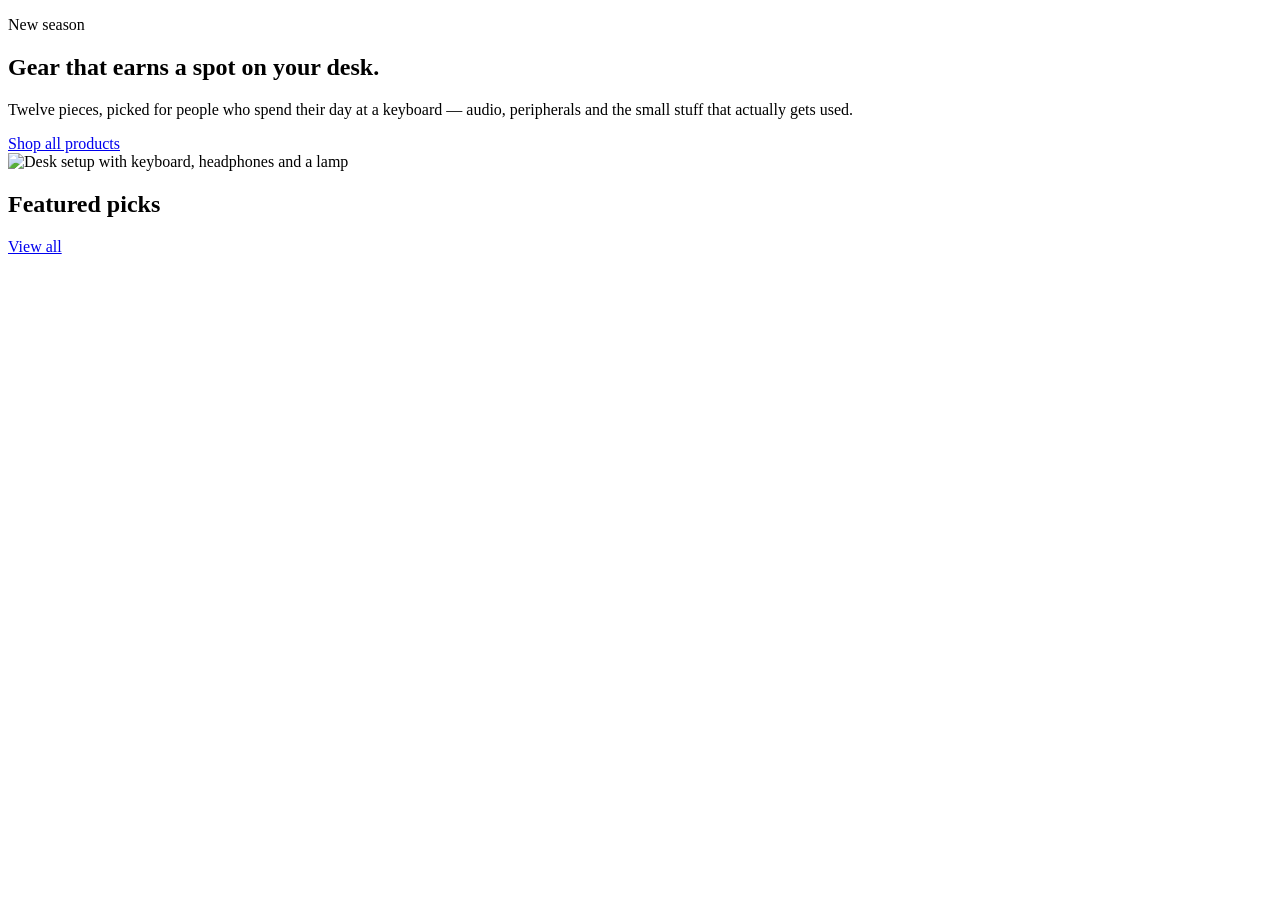
==== index.html @ 1fe21805 "Add files via upload upload project files" ====
<!DOCTYPE html>
<html lang="en">
<head>
<meta charset="UTF-8">
<meta name="viewport" content="width=device-width, initial-scale=1.0">
<title>VoltCart — Gear for your desk</title>
<meta name="description" content="VoltCart — a small store for desk gear, audio and accessories.">
<link rel="preconnect" href="https://fonts.googleapis.com">
<link rel="preconnect" href="https://fonts.gstatic.com" crossorigin>
<link href="https://fonts.googleapis.com/css2?family=Fraunces:wght@500;600&family=Inter:wght@400;500;600;700&display=swap" rel="stylesheet">
<link rel="stylesheet" href="css/style.css">
</head>
<body>

<div id="site-header"></div>

<main>
  <section class="hero">
    <div class="hero__text">
      <p class="eyebrow">New season</p>
      <h1 class="hero__title">Gear that earns a spot on your desk.</h1>
      <p class="hero__sub">Twelve pieces, picked for people who spend their day at a keyboard — audio, peripherals and the small stuff that actually gets used.</p>
      <a href="shop.html" class="btn btn--primary">Shop all products</a>
    </div>
    <div class="hero__img">
      <img src="https://picsum.photos/seed/volt-hero/900/600" alt="Desk setup with keyboard, headphones and a lamp">
    </div>
  </section>

  <div class="category-strip" id="categoryStrip"></div>

  <div class="section-head">
    <h2>Featured picks</h2>
    <a href="shop.html" class="btn btn--ghost btn--small">View all</a>
  </div>
  <div class="product-grid" id="featuredGrid"></div>
</main>

<div id="site-footer"></div>

<script src="js/data.js"></script>
<script src="js/cart.js"></script>
<script src="js/components.js"></script>
<script src="js/auth.js"></script>
<script>
  renderHeader("home");

  // Category chips (informational — full filtering lives on shop.html)
  const categories = [...new Set(PRODUCTS.map(p => p.category))];
  document.getElementById("categoryStrip").innerHTML = categories
    .map(c => `<a href="shop.html?category=${encodeURIComponent(c)}" class="category-chip">${c}</a>`)
    .join("");

  // Feature the first 4 products
  const featured = PRODUCTS.slice(0, 4);
  document.getElementById("featuredGrid").innerHTML = featured.map(productCardHTML).join("");

  function productCardHTML(p) {
    return `
      <article class="product-card">
        <a href="product.html?id=${p.id}" class="product-card__img">
          <img src="${p.image}" alt="${p.name}" loading="lazy">
        </a>
        <div class="product-card__body">
          <span class="product-card__cat">${p.category}</span>
          <a href="product.html?id=${p.id}" class="product-card__name">${p.name}</a>
          <span class="product-card__rating">★ ${p.rating}</span>
          <div class="product-card__price-row">
            <span class="product-card__price">${formatPrice(p.price)}</span>
            ${p.oldPrice ? `<span class="product-card__old-price">${formatPrice(p.oldPrice)}</span>` : ""}
          </div>
          <div class="product-card__cta">
            <button class="btn btn--ghost btn--small btn--block" onclick="addToCart(${p.id}); this.textContent='Added ✓';">Add to cart</button>
          </div>
        </div>
      </article>
    `;
  }
</script>
</body>
</html>
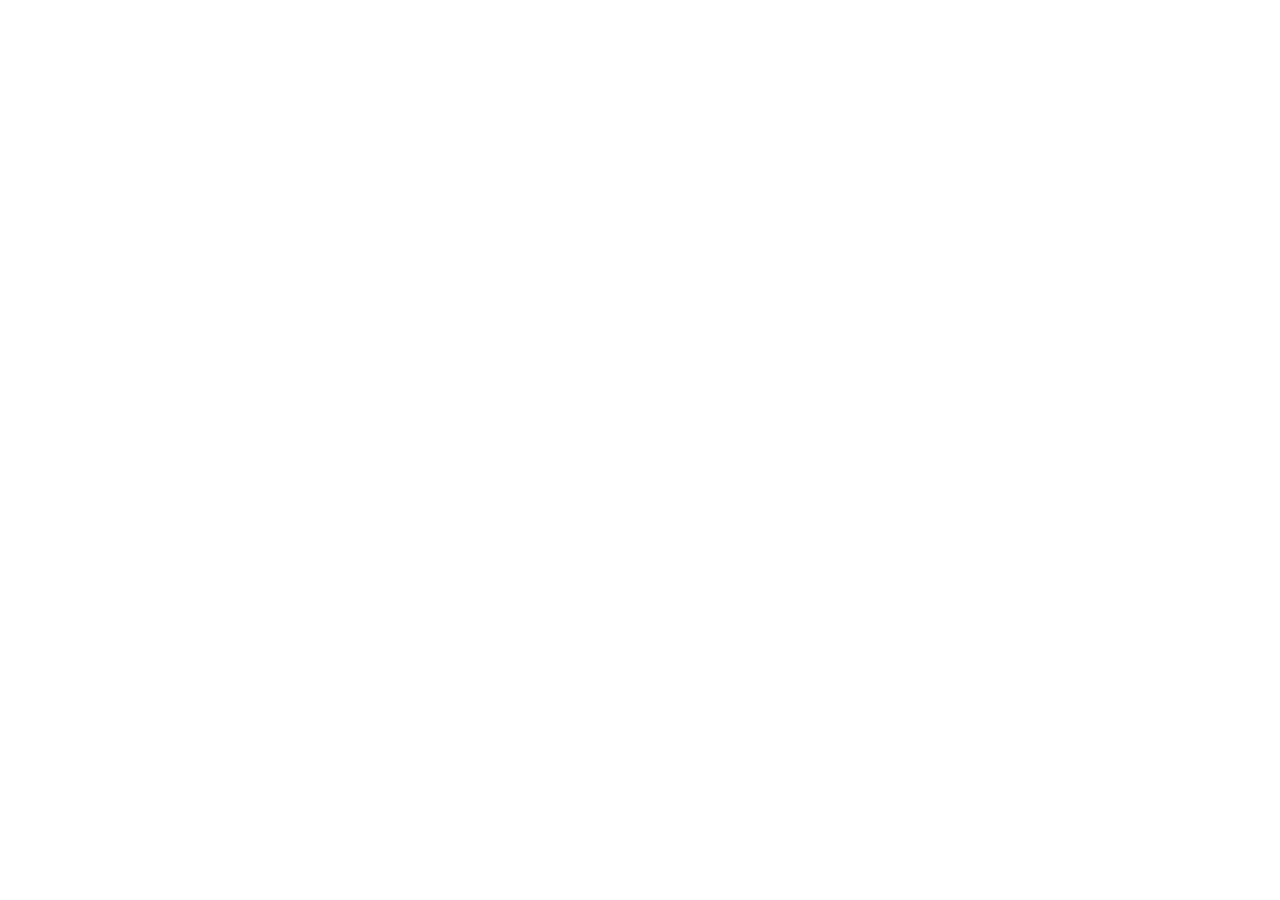
==== commit ef4863f8: "Fix Clerk login button" ====
--- a/index.html
+++ b/index.html
@@ -9,7 +9,15 @@
 <link rel="preconnect" href="https://fonts.gstatic.com" crossorigin>
 <link href="https://fonts.googleapis.com/css2?family=Fraunces:wght@500;600&family=Inter:wght@400;500;600;700&display=swap" rel="stylesheet">
 <link rel="stylesheet" href="css/style.css">
+<script 
+async
+crossorigin="anonymous"
+data-clerk-publishable-key=pk_live_Y2xlcmsuc293bXlhNTg3LmdpdGh1Yi5pbyQ
+src="https://cdn.jsdelivr.net/npm/@clerk/clerk-js@latest/dist/clerk.browser.js"
+type="text/javascript"
+</script>
 </head>
+
 <body>
 
 <div id="site-header"></div>
@@ -77,5 +85,11 @@
     `;
   }
 </script>
+<script>
+  window.addEventListener('load',async function () {
+    await Clerk.load();
+    Clerk.mountUserButton(document.getElementById("site-header"));
+  });
+</script>
 </body>
 </html>
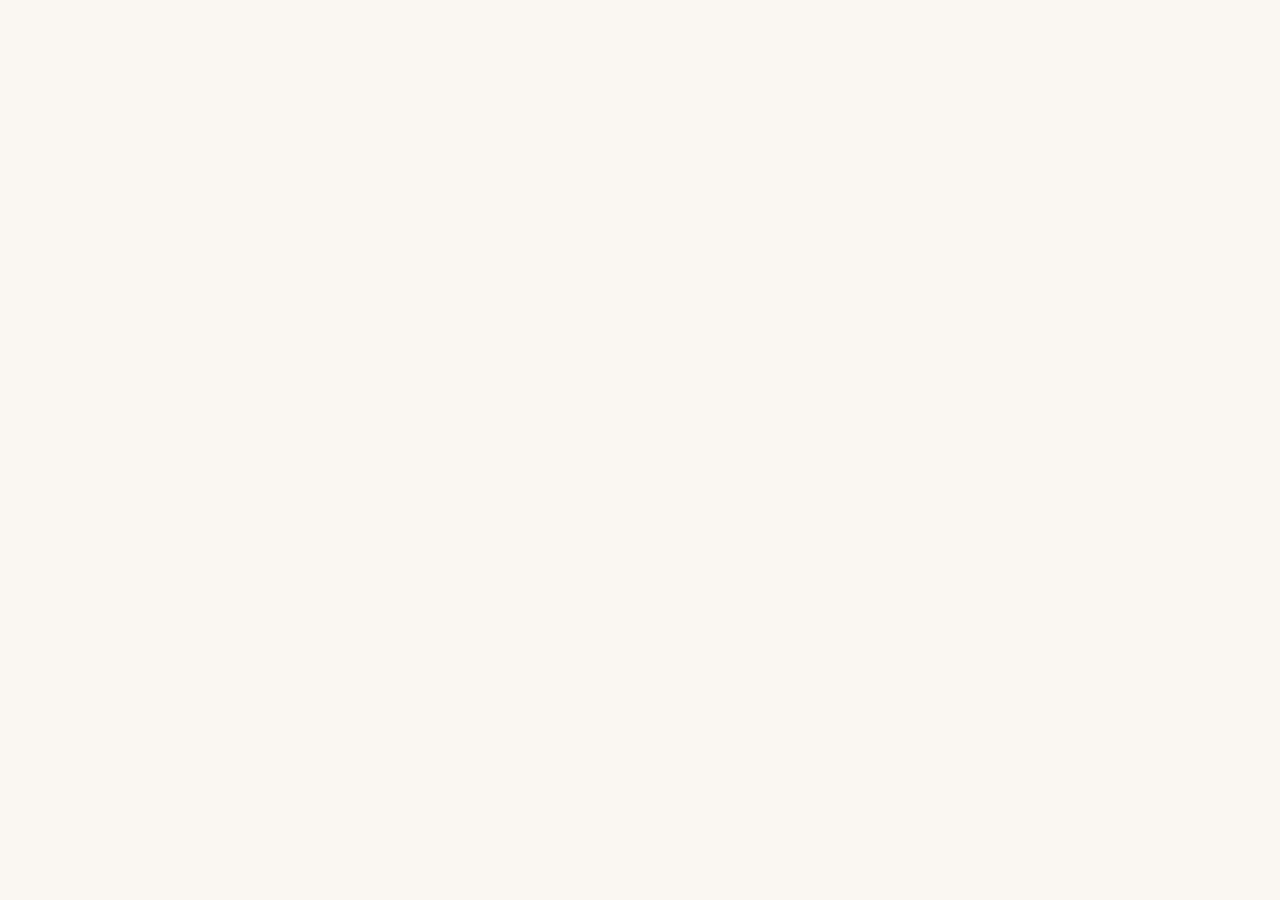
==== commit c10e89a9: "Fix Clerk and CSS path" ====
--- a/index.html
+++ b/index.html
@@ -8,7 +8,7 @@
 <link rel="preconnect" href="https://fonts.googleapis.com">
 <link rel="preconnect" href="https://fonts.gstatic.com" crossorigin>
 <link href="https://fonts.googleapis.com/css2?family=Fraunces:wght@500;600&family=Inter:wght@400;500;600;700&display=swap" rel="stylesheet">
-<link rel="stylesheet" href="css/style.css">
+<link rel="stylesheet" href="./style.css">
 <script 
 async
 crossorigin="anonymous"
@@ -88,7 +88,10 @@
 <script>
   window.addEventListener('load',async function () {
     await Clerk.load();
-    Clerk.mountUserButton(document.getElementById("site-header"));
+    const header = document.getElementById("site-header");
+    if(header){
+    Clerk.mountUserButton(header);
+    }
   });
 </script>
 </body>
--- a/style.css
+++ b/style.css
@@ -0,0 +1,446 @@
+/* ============================================
+   TOKENS
+   ============================================ */
+:root {
+  --bg: #FAF7F2;
+  --surface: #FFFFFF;
+  --ink: #201C1A;
+  --muted: #6B6259;
+  --primary: #1F4D3C;
+  --primary-light: #2E6B54;
+  --accent: #C4602C;
+  --line: #E7E0D6;
+  --danger: #B33A3A;
+
+  --font-display: 'Fraunces', serif;
+  --font-body: 'Inter', sans-serif;
+
+  --max-w: 1180px;
+  --radius: 12px;
+  --radius-sm: 8px;
+
+  --s1: 0.5rem;
+  --s2: 1rem;
+  --s3: 1.5rem;
+  --s4: 2.5rem;
+  --s5: 4rem;
+}
+
+* { margin: 0; padding: 0; box-sizing: border-box; }
+
+body {
+  background: var(--bg);
+  color: var(--ink);
+  font-family: var(--font-body);
+  line-height: 1.6;
+  -webkit-font-smoothing: antialiased;
+}
+
+img { max-width: 100%; display: block; }
+ul { list-style: none; }
+a { color: inherit; text-decoration: none; }
+button { font: inherit; cursor: pointer; }
+input, select { font: inherit; }
+
+h1, h2, h3 {
+  font-family: var(--font-display);
+  font-weight: 600;
+  line-height: 1.15;
+}
+
+:focus-visible { outline: 2px solid var(--primary); outline-offset: 3px; }
+
+.container { max-width: var(--max-w); margin: 0 auto; padding: 0 var(--s3); }
+
+.eyebrow {
+  font-size: 0.78rem;
+  text-transform: uppercase;
+  letter-spacing: 0.1em;
+  color: var(--accent);
+  font-weight: 600;
+  margin-bottom: var(--s1);
+}
+
+/* ============================================
+   BUTTONS
+   ============================================ */
+.btn {
+  display: inline-flex;
+  align-items: center;
+  justify-content: center;
+  gap: 0.4rem;
+  padding: 0.85rem 1.6rem;
+  border-radius: var(--radius-sm);
+  font-weight: 600;
+  font-size: 0.95rem;
+  border: 1px solid transparent;
+  transition: transform 0.15s ease, background 0.15s ease, border-color 0.15s ease, opacity 0.15s ease;
+}
+.btn--primary { background: var(--primary); color: #fff; }
+.btn--primary:hover { background: var(--primary-light); }
+.btn--primary:disabled { opacity: 0.5; cursor: not-allowed; }
+.btn--accent { background: var(--accent); color: #fff; }
+.btn--accent:hover { transform: translateY(-2px); }
+.btn--ghost { border-color: var(--line); background: var(--surface); color: var(--ink); }
+.btn--ghost:hover { border-color: var(--primary); }
+.btn--small { padding: 0.5rem 1rem; font-size: 0.85rem; }
+.btn--block { width: 100%; }
+
+/* ============================================
+   NAV (rendered via components.js)
+   ============================================ */
+#site-header {
+  position: sticky;
+  top: 0;
+  z-index: 50;
+  background: rgba(250, 247, 242, 0.92);
+  backdrop-filter: blur(8px);
+  border-bottom: 1px solid var(--line);
+}
+
+.nav__inner {
+  max-width: var(--max-w);
+  margin: 0 auto;
+  padding: var(--s2) var(--s3);
+  display: flex;
+  align-items: center;
+  justify-content: space-between;
+  gap: var(--s2);
+}
+
+.nav__logo {
+  font-family: var(--font-display);
+  font-size: 1.3rem;
+  font-weight: 600;
+}
+.nav__logo span { color: var(--accent); }
+
+.nav__links {
+  display: none;
+  gap: var(--s3);
+  font-weight: 500;
+  font-size: 0.92rem;
+}
+.nav__links a { color: var(--muted); padding: 0.3rem 0; border-bottom: 2px solid transparent; }
+.nav__links a:hover, .nav__links a.is-active { color: var(--ink); border-color: var(--accent); }
+
+.nav__right { display: flex; align-items: center; gap: var(--s2); }
+
+.nav__cart-icon {
+  position: relative;
+  font-size: 1.2rem;
+  line-height: 1;
+}
+.cart-badge {
+  position: absolute;
+  top: -8px;
+  right: -10px;
+  background: var(--accent);
+  color: #fff;
+  font-size: 0.65rem;
+  font-weight: 700;
+  min-width: 17px;
+  height: 17px;
+  border-radius: 999px;
+  display: none;
+  align-items: center;
+  justify-content: center;
+  padding: 0 4px;
+  font-family: var(--font-body);
+}
+
+.nav__auth-warning {
+  font-size: 0.75rem;
+  color: var(--danger);
+  border: 1px dashed var(--danger);
+  padding: 0.3rem 0.6rem;
+  border-radius: var(--radius-sm);
+}
+
+.nav__toggle {
+  display: flex;
+  flex-direction: column;
+  gap: 5px;
+  background: none;
+  border: none;
+  padding: 6px;
+}
+.nav__toggle span { width: 20px; height: 2px; background: var(--ink); border-radius: 2px; transition: transform 0.2s ease, opacity 0.2s ease; }
+.nav__toggle[aria-expanded="true"] span:nth-child(1) { transform: translateY(7px) rotate(45deg); }
+.nav__toggle[aria-expanded="true"] span:nth-child(2) { opacity: 0; }
+.nav__toggle[aria-expanded="true"] span:nth-child(3) { transform: translateY(-7px) rotate(-45deg); }
+
+.nav__links.is-open {
+  display: flex;
+  position: absolute;
+  top: 100%;
+  left: 0;
+  right: 0;
+  flex-direction: column;
+  padding: var(--s3);
+  background: var(--surface);
+  border-bottom: 1px solid var(--line);
+  gap: var(--s2);
+}
+
+/* ============================================
+   HERO (home)
+   ============================================ */
+.hero {
+  max-width: var(--max-w);
+  margin: 0 auto;
+  padding: var(--s5) var(--s3);
+  display: flex;
+  flex-direction: column;
+  gap: var(--s3);
+}
+.hero__title { font-size: clamp(2rem, 7vw, 3.2rem); margin-bottom: var(--s2); }
+.hero__sub { color: var(--muted); max-width: 50ch; margin-bottom: var(--s3); }
+.hero__img { border-radius: var(--radius); overflow: hidden; aspect-ratio: 16/10; }
+.hero__img img { width: 100%; height: 100%; object-fit: cover; }
+
+.category-strip {
+  display: flex;
+  gap: var(--s2);
+  overflow-x: auto;
+  padding: var(--s3) var(--s3) var(--s4);
+  scrollbar-width: none;
+}
+.category-strip::-webkit-scrollbar { display: none; }
+.category-chip {
+  flex-shrink: 0;
+  padding: 0.6rem 1.1rem;
+  border-radius: 999px;
+  background: var(--surface);
+  border: 1px solid var(--line);
+  font-size: 0.85rem;
+  font-weight: 500;
+  white-space: nowrap;
+}
+
+/* ============================================
+   PRODUCT GRID / CARDS
+   ============================================ */
+.section-head {
+  max-width: var(--max-w);
+  margin: 0 auto;
+  padding: var(--s4) var(--s3) var(--s3);
+  display: flex;
+  align-items: baseline;
+  justify-content: space-between;
+  gap: var(--s2);
+}
+.section-head h2 { font-size: clamp(1.4rem, 4vw, 1.9rem); }
+
+.product-grid {
+  max-width: var(--max-w);
+  margin: 0 auto;
+  padding: 0 var(--s3) var(--s5);
+  display: grid;
+  gap: var(--s3);
+}
+
+.product-card {
+  background: var(--surface);
+  border: 1px solid var(--line);
+  border-radius: var(--radius);
+  overflow: hidden;
+  display: flex;
+  flex-direction: column;
+  transition: transform 0.15s ease, box-shadow 0.15s ease;
+}
+.product-card:hover { transform: translateY(-3px); box-shadow: 0 12px 24px rgba(32, 28, 26, 0.08); }
+
+.product-card__img { aspect-ratio: 1/1; overflow: hidden; background: var(--bg); }
+.product-card__img img { width: 100%; height: 100%; object-fit: cover; }
+
+.product-card__body { padding: var(--s2) var(--s2) var(--s3); display: flex; flex-direction: column; gap: 0.3rem; flex: 1; }
+.product-card__cat { font-size: 0.72rem; color: var(--muted); text-transform: uppercase; letter-spacing: 0.05em; }
+.product-card__name { font-size: 1rem; font-weight: 600; }
+.product-card__rating { font-size: 0.8rem; color: var(--accent); }
+
+.product-card__price-row { display: flex; align-items: baseline; gap: 0.5rem; margin-top: 0.3rem; }
+.product-card__price { font-weight: 700; font-size: 1.05rem; }
+.product-card__old-price { font-size: 0.85rem; color: var(--muted); text-decoration: line-through; }
+
+.product-card__cta { margin-top: auto; padding-top: var(--s2); }
+
+/* ============================================
+   PRODUCT DETAIL
+   ============================================ */
+.product-detail {
+  max-width: var(--max-w);
+  margin: 0 auto;
+  padding: var(--s4) var(--s3) var(--s5);
+  display: flex;
+  flex-direction: column;
+  gap: var(--s4);
+}
+.product-detail__img { border-radius: var(--radius); overflow: hidden; aspect-ratio: 1/1; background: var(--surface); border: 1px solid var(--line); }
+.product-detail__img img { width: 100%; height: 100%; object-fit: cover; }
+
+.product-detail__cat { color: var(--muted); font-size: 0.85rem; text-transform: uppercase; letter-spacing: 0.05em; margin-bottom: 0.3rem; }
+.product-detail__name { font-size: clamp(1.6rem, 5vw, 2.2rem); margin-bottom: var(--s2); }
+.product-detail__price-row { display: flex; align-items: baseline; gap: 0.7rem; margin-bottom: var(--s3); }
+.product-detail__price { font-size: 1.6rem; font-weight: 700; }
+.product-detail__old-price { color: var(--muted); text-decoration: line-through; }
+.product-detail__desc { color: var(--muted); margin-bottom: var(--s3); max-width: 60ch; }
+
+.qty-selector {
+  display: inline-flex;
+  align-items: center;
+  border: 1px solid var(--line);
+  border-radius: var(--radius-sm);
+  overflow: hidden;
+  margin-bottom: var(--s3);
+}
+.qty-selector button {
+  width: 40px; height: 40px;
+  background: var(--surface);
+  border: none;
+  font-size: 1.1rem;
+}
+.qty-selector button:hover { background: var(--bg); }
+.qty-selector span { width: 40px; text-align: center; font-weight: 600; }
+
+.add-confirm {
+  margin-top: var(--s2);
+  font-size: 0.9rem;
+  color: var(--primary);
+  font-weight: 600;
+  display: none;
+}
+.add-confirm.is-shown { display: block; }
+
+/* ============================================
+   CART PAGE
+   ============================================ */
+.cart-page {
+  max-width: var(--max-w);
+  margin: 0 auto;
+  padding: var(--s4) var(--s3) var(--s5);
+}
+
+.cart-layout {
+  display: flex;
+  flex-direction: column;
+  gap: var(--s3);
+}
+
+.cart-items { display: flex; flex-direction: column; gap: var(--s2); }
+
+.cart-item {
+  display: grid;
+  grid-template-columns: 72px 1fr;
+  gap: var(--s2);
+  padding: var(--s2);
+  border: 1px solid var(--line);
+  border-radius: var(--radius);
+  background: var(--surface);
+  align-items: center;
+}
+.cart-item__img { width: 72px; height: 72px; border-radius: var(--radius-sm); overflow: hidden; }
+.cart-item__img img { width: 100%; height: 100%; object-fit: cover; }
+.cart-item__name { font-weight: 600; margin-bottom: 0.2rem; }
+.cart-item__unit { font-size: 0.82rem; color: var(--muted); }
+.cart-item__row { display: flex; align-items: center; justify-content: space-between; margin-top: 0.5rem; flex-wrap: wrap; gap: 0.5rem; }
+.cart-item__remove { font-size: 0.8rem; color: var(--danger); font-weight: 600; }
+.cart-item__total { font-weight: 700; }
+
+.cart-summary {
+  background: var(--surface);
+  border: 1px solid var(--line);
+  border-radius: var(--radius);
+  padding: var(--s3);
+  align-self: flex-start;
+  display: flex;
+  flex-direction: column;
+  gap: var(--s2);
+}
+.cart-summary__row { display: flex; justify-content: space-between; font-size: 0.92rem; color: var(--muted); }
+.cart-summary__row--total { font-size: 1.1rem; font-weight: 700; color: var(--ink); padding-top: var(--s2); border-top: 1px dashed var(--line); }
+
+.empty-state {
+  text-align: center;
+  padding: var(--s5) var(--s3);
+  color: var(--muted);
+}
+.empty-state h2 { color: var(--ink); margin-bottom: var(--s2); }
+
+/* ============================================
+   CHECKOUT
+   ============================================ */
+.checkout-page {
+  max-width: 640px;
+  margin: 0 auto;
+  padding: var(--s4) var(--s3) var(--s5);
+}
+
+.checkout-gate {
+  text-align: center;
+  background: var(--surface);
+  border: 1px solid var(--line);
+  border-radius: var(--radius);
+  padding: var(--s5) var(--s3);
+}
+.checkout-gate h2 { margin-bottom: var(--s2); }
+.checkout-gate p { color: var(--muted); margin-bottom: var(--s3); max-width: 40ch; margin-left: auto; margin-right: auto; }
+
+.order-summary {
+  background: var(--surface);
+  border: 1px solid var(--line);
+  border-radius: var(--radius);
+  padding: var(--s3);
+  margin-bottom: var(--s3);
+}
+.order-summary__item { display: flex; justify-content: space-between; padding: 0.5rem 0; border-bottom: 1px dashed var(--line); font-size: 0.9rem; }
+.order-summary__item:last-of-type { border-bottom: none; }
+
+.checkout-success {
+  text-align: center;
+  padding: var(--s5) var(--s3);
+}
+.checkout-success .icon { font-size: 3rem; margin-bottom: var(--s2); }
+
+/* ============================================
+   FOOTER
+   ============================================ */
+#site-footer {
+  text-align: center;
+  padding: var(--s3);
+  color: var(--muted);
+  font-size: 0.85rem;
+  border-top: 1px solid var(--line);
+}
+#site-footer p { margin: 0.2rem 0; }
+
+/* ============================================
+   BREAKPOINTS — mobile-first
+   ============================================ */
+@media (min-width: 480px) {
+  .product-grid { grid-template-columns: repeat(2, 1fr); }
+}
+
+@media (min-width: 768px) {
+  .nav__links { display: flex; }
+  .nav__toggle { display: none; }
+
+  .hero { flex-direction: row; align-items: center; padding-top: var(--s5); padding-bottom: var(--s5); }
+  .hero__text, .hero__img { flex: 1; }
+
+  .product-grid { grid-template-columns: repeat(3, 1fr); }
+
+  .product-detail { flex-direction: row; align-items: flex-start; }
+  .product-detail__img, .product-detail__info { flex: 1; }
+
+  .cart-layout { flex-direction: row; align-items: flex-start; }
+  .cart-items { flex: 2; }
+  .cart-summary { flex: 1; position: sticky; top: 90px; }
+
+  .cart-item { grid-template-columns: 90px 1fr; }
+  .cart-item__img { width: 90px; height: 90px; }
+}
+
+@media (min-width: 1024px) {
+  .product-grid { grid-template-columns: repeat(4, 1fr); }
+}
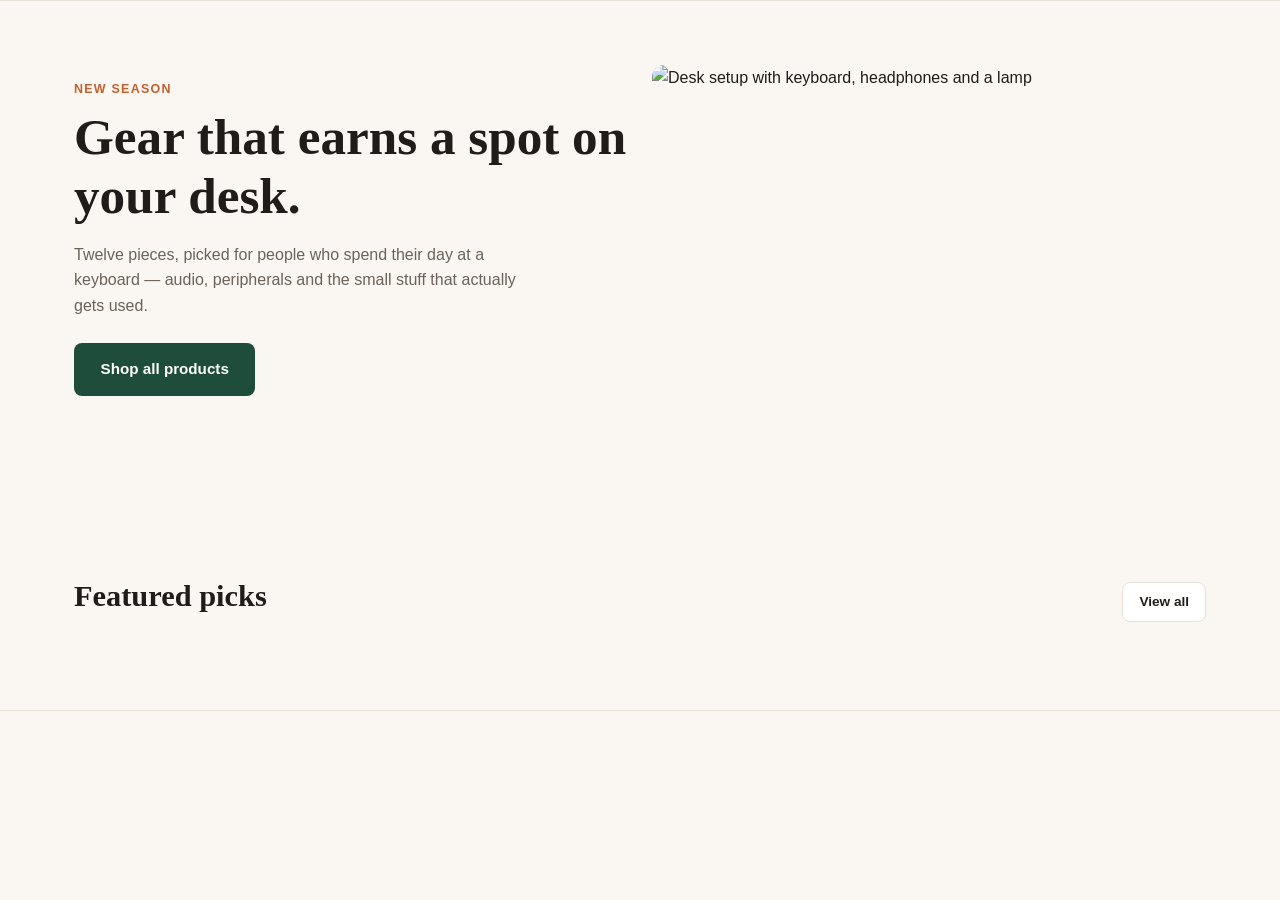
==== commit c30c1319: "fix clerk" ====
--- a/index.html
+++ b/index.html
@@ -15,7 +15,7 @@
 data-clerk-publishable-key=pk_live_Y2xlcmsuc293bXlhNTg3LmdpdGh1Yi5pbyQ
 src="https://cdn.jsdelivr.net/npm/@clerk/clerk-js@latest/dist/clerk.browser.js"
 type="text/javascript"
-</script>
+></script>
 </head>
 
 <body>
